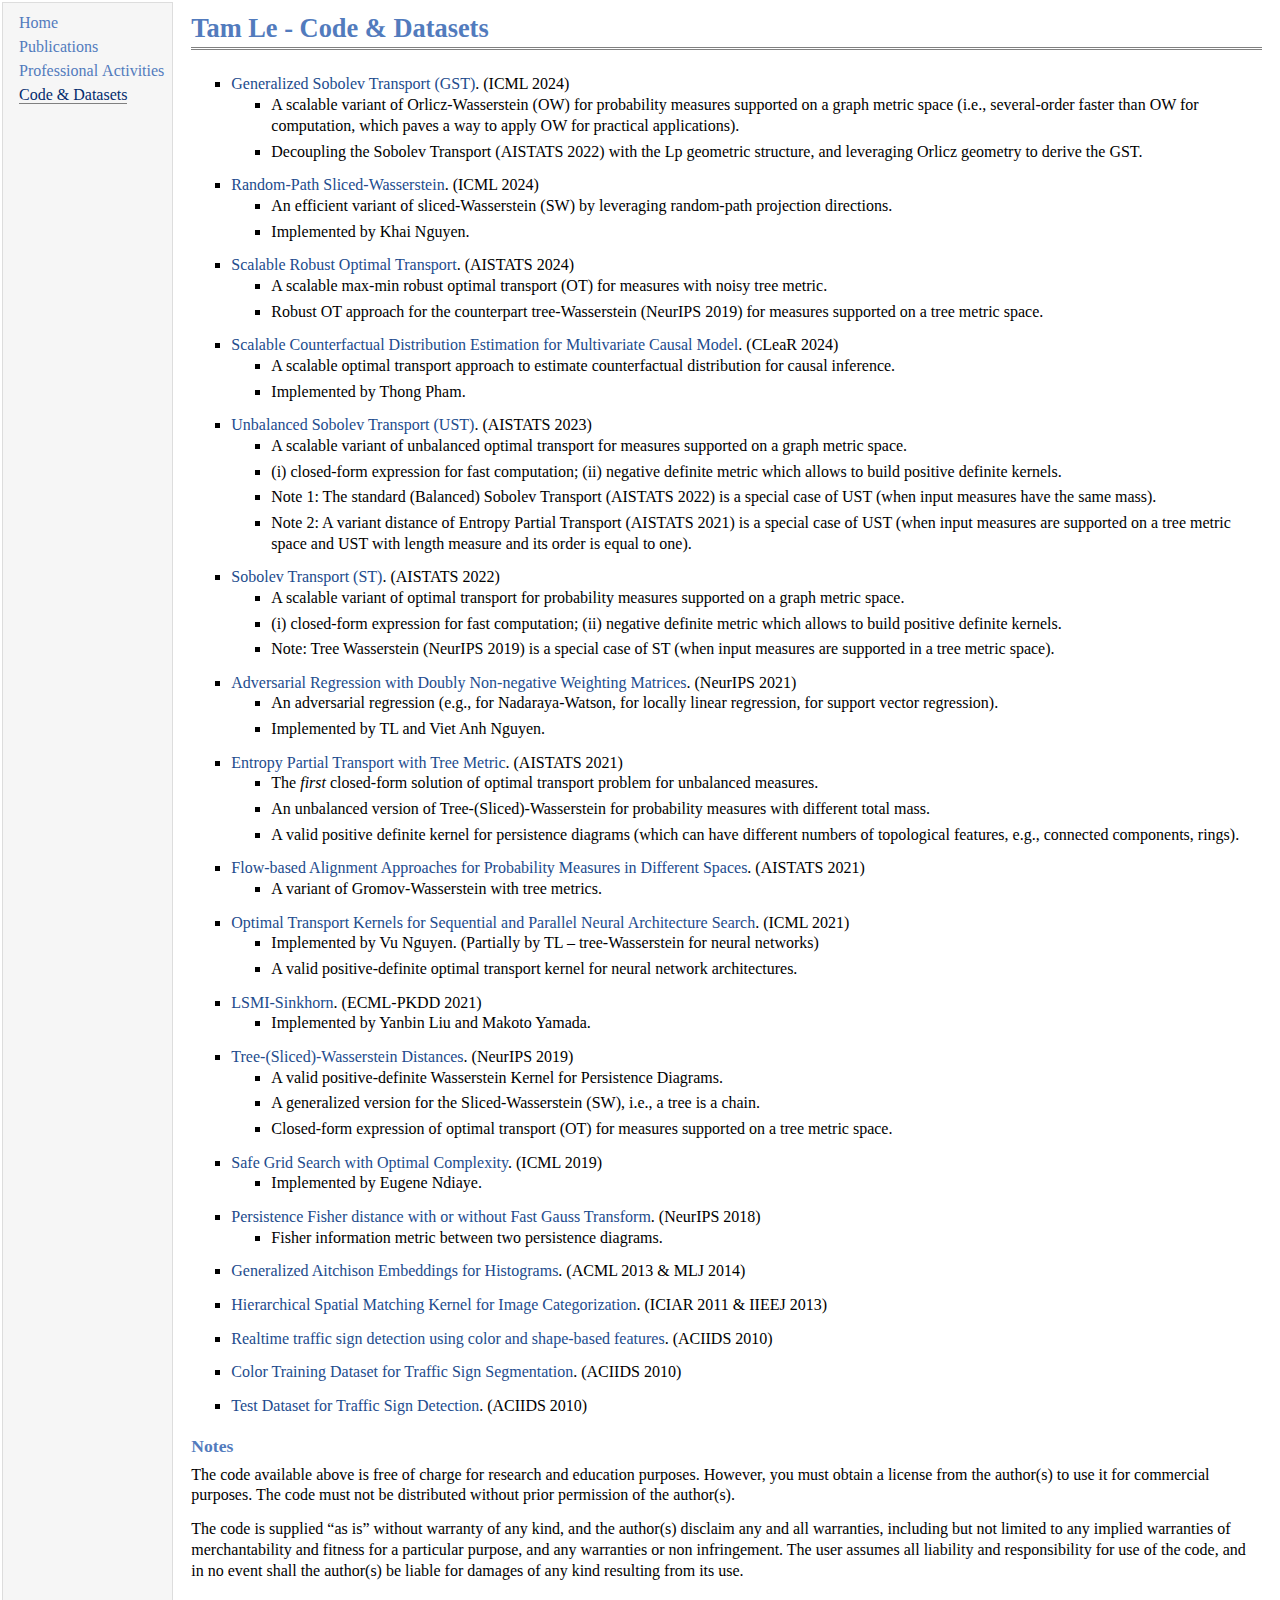
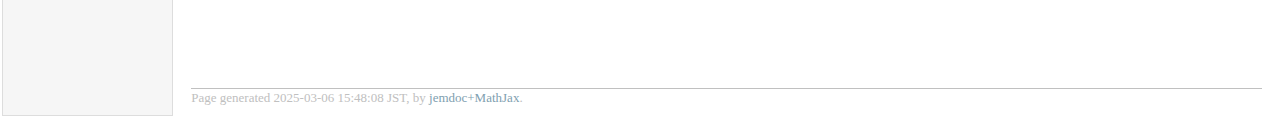
==== code.html @ 26ef7275 "tt" ====
<!DOCTYPE html PUBLIC "-//W3C//DTD XHTML 1.1//EN"
  "http://www.w3.org/TR/xhtml11/DTD/xhtml11.dtd">
<html xmlns="http://www.w3.org/1999/xhtml" xml:lang="en">
<head>
<meta name="generator" content="jemdoc, see http://jemdoc.jaboc.net/" />
<meta http-equiv="Content-Type" content="text/html;charset=utf-8" />
<link rel="stylesheet" href="jemdoc.css" type="text/css" />
<title>Tam Le - Code &amp; Datasets</title>
</head>
<body>
<table summary="Table for page layout." id="tlayout">
<tr valign="top">
<td id="layout-menu">
<div class="menu-item"><a href="index.html">Home</a></div>
<div class="menu-item"><a href="publication.html">Publications</a></div>
<div class="menu-item"><a href="professional.html">Professional&nbsp;Activities</a></div>
<div class="menu-item"><a href="code.html" class="current">Code&nbsp;&amp;&nbsp;Datasets</a></div>
</td>
<td id="layout-content">
<div id="toptitle">
<h1>Tam Le - Code &amp; Datasets</h1>
</div>
<ul>
<li><p><a href="https://github.com/lttam/Generalized-Sobolev-Transport" target=&ldquo;blank&rdquo;>Generalized Sobolev Transport (GST)</a>. (ICML 2024)
</p>
<ul>
<li><p>A scalable variant of Orlicz-Wasserstein (OW) for probability measures supported on a graph metric space (i.e., several-order faster than OW for computation, which paves a way to apply OW for practical applications).
</p>
</li>
<li><p>Decoupling the Sobolev Transport (AISTATS 2022) with the Lp geometric structure, and leveraging Orlicz geometry to derive the GST.
</p>
</li>
</ul>

</li>
</ul>
<ul>
<li><p><a href="https://github.com/lttam/Random-Path-SW" target=&ldquo;blank&rdquo;>Random-Path Sliced-Wasserstein</a>. (ICML 2024)
</p>
<ul>
<li><p>An efficient variant of sliced-Wasserstein (SW) by leveraging random-path projection directions.
</p>
</li>
<li><p>Implemented by Khai Nguyen.
</p>
</li>
</ul>

</li>
</ul>
<ul>
<li><p><a href="https://github.com/lttam/RobustOT-NoisyTreeMetric" target=&ldquo;blank&rdquo;>Scalable Robust Optimal Transport</a>. (AISTATS 2024)
</p>
<ul>
<li><p>A scalable max-min robust optimal transport (OT) for measures with noisy tree metric.
</p>
</li>
<li><p>Robust OT approach for the counterpart tree-Wasserstein (NeurIPS 2019) for measures supported on a tree metric space.
</p>
</li>
</ul>

</li>
</ul>
<ul>
<li><p><a href="https://github.com/lttam/scalable-counterfactual" target=&ldquo;blank&rdquo;>Scalable Counterfactual Distribution Estimation for Multivariate Causal Model</a>. (CLeaR 2024)
</p>
<ul>
<li><p>A scalable optimal transport approach to estimate counterfactual distribution for causal inference.
</p>
</li>
<li><p>Implemented by Thong Pham.
</p>
</li>
</ul>

</li>
</ul>
<ul>
<li><p><a href="https://github.com/lttam/UnbalancedSobolevTransport" target=&ldquo;blank&rdquo;>Unbalanced Sobolev Transport (UST)</a>. (AISTATS 2023)
</p>
<ul>
<li><p>A scalable variant of unbalanced optimal transport for measures supported on a graph metric space.
</p>
</li>
<li><p>(i) closed-form expression for fast computation; (ii) negative definite metric which allows to build positive definite kernels.
</p>
</li>
<li><p>Note 1: The standard (Balanced) Sobolev Transport (AISTATS 2022) is a special case of UST (when input measures have the same mass).
</p>
</li>
<li><p>Note 2: A variant distance of Entropy Partial Transport (AISTATS 2021) is a special case of UST (when input measures are supported on a tree metric space and UST with length measure and its order is equal to one). 
</p>
</li>
</ul>

</li>
</ul>
<ul>
<li><p><a href="https://github.com/lttam/SobolevTransport" target=&ldquo;blank&rdquo;>Sobolev Transport (ST)</a>. (AISTATS 2022)
</p>
<ul>
<li><p>A scalable variant of optimal transport for probability measures supported on a graph metric space.
</p>
</li>
<li><p>(i) closed-form expression for fast computation; (ii) negative definite metric which allows to build positive definite kernels.
</p>
</li>
<li><p>Note: Tree Wasserstein (NeurIPS 2019) is a special case of ST (when input measures are supported in a tree metric space).
</p>
</li>
</ul>

</li>
</ul>
<ul>
<li><p><a href="https://github.com/lttam/Adversarial-Regression" target=&ldquo;blank&rdquo;>Adversarial Regression with Doubly Non-negative Weighting Matrices</a>. (NeurIPS 2021)
</p>
<ul>
<li><p>An adversarial regression (e.g., for Nadaraya-Watson, for locally linear regression, for support vector regression).
</p>
</li>
<li><p>Implemented by TL and Viet Anh Nguyen.
</p>
</li>
</ul>

</li>
</ul>
<ul>
<li><p><a href="https://github.com/lttam/EntropyPartialTransport" target=&ldquo;blank&rdquo;>Entropy Partial Transport with Tree Metric</a>. (AISTATS 2021)
</p>
<ul>
<li><p>The <i>first</i> closed-form solution of optimal transport problem for unbalanced measures. 
</p>
</li>
<li><p>An unbalanced version of Tree-(Sliced)-Wasserstein for probability measures with different total mass.
</p>
</li>
<li><p>A valid positive definite kernel for persistence diagrams (which can have different numbers of topological features, e.g., connected components, rings).
</p>
</li>
</ul>

</li>
</ul>
<ul>
<li><p><a href="https://github.com/lttam/FlowBasedAlignment-GW" target=&ldquo;blank&rdquo;>Flow-based Alignment Approaches for Probability Measures in Different Spaces</a>. (AISTATS 2021)
</p>
<ul>
<li><p>A variant of Gromov-Wasserstein with tree metrics.
</p>
</li>
</ul>

</li>
</ul>
<ul>
<li><p><a href="https://github.com/lttam/TW_NAS" target=&ldquo;blank&rdquo;>Optimal Transport Kernels for Sequential and Parallel Neural Architecture Search</a>. (ICML 2021)
</p>
<ul>
<li><p>Implemented by Vu Nguyen. (Partially by TL &ndash;  tree-Wasserstein for neural networks)
</p>
</li>
<li><p>A valid positive-definite optimal transport kernel for neural network architectures.
</p>
</li>
</ul>

</li>
</ul>
<ul>
<li><p><a href="https://github.com/lttam/LSMI-Sinkhorn" target=&ldquo;blank&rdquo;>LSMI-Sinkhorn</a>. (ECML-PKDD 2021)
</p>
<ul>
<li><p>Implemented by Yanbin Liu and Makoto Yamada.
</p>
</li>
</ul>

</li>
</ul>
<ul>
<li><p><a href="https://github.com/lttam/TreeWasserstein" target=&ldquo;blank&rdquo;>Tree-(Sliced)-Wasserstein Distances</a>. (NeurIPS 2019)
</p>
<ul>
<li><p>A valid positive-definite Wasserstein Kernel for Persistence Diagrams.
</p>
</li>
<li><p>A generalized version for the Sliced-Wasserstein (SW), i.e., a tree is a chain.
</p>
</li>
<li><p>Closed-form expression of optimal transport (OT) for measures supported on a tree metric space.

</p>
</li>
</ul>

</li>
</ul>
<ul>
<li><p><a href="https://github.com/lttam/safe_grid_search" target=&ldquo;blank&rdquo;>Safe Grid Search with Optimal Complexity</a>. (ICML 2019)
</p>
<ul>
<li><p>Implemented by Eugene Ndiaye.
</p>
</li>
</ul>

</li>
</ul>
<ul>
<li><p><a href="https://github.com/lttam/PersistenceFisher" target=&ldquo;blank&rdquo;>Persistence Fisher distance with or without Fast Gauss Transform</a>. (NeurIPS 2018)
</p>
<ul>
<li><p>Fisher information metric between two persistence diagrams.
</p>
</li>
</ul>

</li>
</ul>
<ul>
<li><p><a href="https://github.com/lttam/GenAitEmb" target=&ldquo;blank&rdquo;>Generalized Aitchison Embeddings for Histograms</a>. (ACML 2013 &amp; MLJ 2014)
</p>
</li>
</ul>
<ul>
<li><p><a href="https://sites.google.com/site/lttamvn/research/object-category" target=&ldquo;blank&rdquo;>Hierarchical Spatial Matching Kernel for Image Categorization</a>. (ICIAR 2011 &amp; IIEEJ 2013)
</p>
</li>
</ul>
<ul>
<li><p><a href="https://sites.google.com/site/lttamvn/research/traffic-sign-detection" target=&ldquo;blank&rdquo;>Realtime traffic sign detection using color and shape-based features</a>. (ACIIDS 2010)
</p>
</li>
</ul>
<ul>
<li><p><a href="https://sites.google.com/site/lttamvn/research/traffic-sign-detection" target=&ldquo;blank&rdquo;>Color Training Dataset for Traffic Sign Segmentation</a>. (ACIIDS 2010) 
</p>
</li>
</ul>
<ul>
<li><p><a href="https://sites.google.com/site/lttamvn/research/traffic-sign-detection" target=&ldquo;blank&rdquo;>Test Dataset for Traffic Sign Detection</a>. (ACIIDS 2010)
</p>
</li>
</ul>
<h3>Notes</h3>
<p>The code available above is free of charge for research and education purposes. However, you must obtain a license from the author(s) to use it for commercial purposes. The code must not be distributed without prior permission of the author(s).
</p>
<p>The code is supplied &ldquo;as is&rdquo; without warranty of any kind, and the author(s) disclaim any and all warranties, including but not limited to any implied warranties of merchantability and fitness for a particular purpose, and any warranties or non infringement. The user assumes all liability and responsibility for use of the code, and in no event shall the author(s) be liable for damages of any kind resulting from its use.
</p>
<p><br /><br />
</p>
<div id="footer">
<div id="footer-text">
Page generated 2025-03-06 15:48:08 JST, by <a href="https://github.com/wsshin/jemdoc_mathjax" target="blank">jemdoc+MathJax</a>.
</div>
</div>
</td>
</tr>
</table>
</body>
</html>
---- jemdoc.css ----
/* Default css file for jemdoc. */

table#tlayout {
    border: none;
    border-collapse: separate;
    background: white;
}

body {
	background: white;
	font-family: Georgia, serif;
	padding-bottom: 8px;
	margin: 0;
}

#layout-menu {
	background: #f6f6f6;
	border: 1px solid #dddddd;
	padding-top: 0.5em;
	padding-left: 8px;
	padding-right: 8px;
	font-size: 1.0em;
	width: auto;
	white-space: nowrap;
    text-align: left;
    vertical-align: top;
}

#layout-menu td {
	background: #f4f4f4;
    vertical-align: top;
}

#layout-content {
	padding-top: 0.0em;
	padding-left: 1.0em;
	padding-right: 1.0em;
    border: none;
    background: white;
    text-align: left;
    vertical-align: top;
}

#layout-menu a {
	line-height: 1.5em;
	margin-left: 0.5em;
}

tt {
    background: #ffffdd;
}

pre, tt {
	font-size: 90%;
	font-family: monaco, monospace;
}

a, a > tt {
	color: #224b8d;
	text-decoration: none;
}

a:hover {
	border-bottom: 1px gray dotted;
}

#layout-menu a.current:link, #layout-menu a.current:visited {
	color: #022b6d;
	border-bottom: 1px gray solid;
}
#layout-menu a:link, #layout-menu a:visited, #layout-menu a:hover {
	color: #527bbd;
	text-decoration: none;
}
#layout-menu a:hover {
	text-decoration: none;
}

div.menu-category {
	border-bottom: 1px solid gray;
	margin-top: 0.8em;
	padding-top: 0.2em;
	padding-bottom: 0.1em;
	font-weight: bold;
}

div.menu-item {
	padding-left: 16px;
	text-indent: -16px;
}

div#toptitle {
	padding-bottom: 0.2em;
	margin-bottom: 1.5em;
	border-bottom: 3px double gray;
}

/* Reduce space if we begin the page with a title. */
div#toptitle + h2, div#toptitle + h3 {
	margin-top: -0.7em;
}

div#subtitle {
	margin-top: 0.0em;
	margin-bottom: 0.0em;
	padding-top: 0em;
	padding-bottom: 0.1em;
}

em {
	font-style: italic;
}

strong {
	font-weight: bold;
}


h1, h2, h3 {
	color: #527bbd;
	margin-top: 0.7em;
	margin-bottom: 0.3em;
	padding-bottom: 0.2em;
	line-height: 1.0;
	padding-top: 0.5em;
	border-bottom: 1px solid #aaaaaa;
}

h1 {
	font-size: 165%;
}

h2 {
	padding-top: 0.8em;
	font-size: 125%;
}

h2 + h3 {
    padding-top: 0.2em;
}

h3 {
	font-size: 110%;
	border-bottom: none;
}

p {
	margin-top: 0.0em;
	margin-bottom: 0.8em;
	padding: 0;
	line-height: 1.3;
}

pre {
	padding: 0;
	margin: 0;
}

div#footer {
	font-size: small;
	border-top: 1px solid #c0c0c0;
	padding-top: 0.1em;
	margin-top: 4.0em;
	color: #c0c0c0;
}

div#footer a {
	color: #80a0b0;
}

div#footer-text {
	float: left;
	padding-bottom: 8px;
}

ul, ol, dl {
	margin-top: 0.2em;
	padding-top: 0;
	margin-bottom: 0.8em;
}

dt {
	margin-top: 0.5em;
	margin-bottom: 0;
}

dl {
	margin-left: 20px;
}

dd {
	color: #222222;
}

dd > *:first-child {
	margin-top: 0;
}

ul {
	list-style-position: outside;
	list-style-type: square;
}

p + ul, p + ol {
	margin-top: -0.5em;
}

li ul, li ol {
	margin-top: -0.3em;
}

ol {
	list-style-position: outside;
	list-style-type: decimal;
}

li p, dd p {
	margin-bottom: 0.3em;
}


ol ol {
	list-style-type: lower-alpha;
}

ol ol ol {
	list-style-type: lower-roman;
}

p + div.codeblock {
	margin-top: -0.6em;
}

div.codeblock, div.infoblock {
	margin-right: 0%;
	margin-top: 1.2em;
	margin-bottom: 1.3em;
}

div.blocktitle {
	font-weight: bold;
	color: #cd7b62;
	margin-top: 1.2em;
	margin-bottom: 0.1em;
}

div.blockcontent {
	border: 1px solid silver;
	padding: 0.3em 0.5em;
}

div.infoblock > div.blockcontent {
	background: #ffffee;
}

div.blockcontent p + ul, div.blockcontent p + ol {
	margin-top: 0.4em;
}

div.infoblock p {
	margin-bottom: 0em;
}

div.infoblock li p, div.infoblock dd p {
	margin-bottom: 0.5em;
}

div.infoblock p + p {
	margin-top: 0.8em;
}

div.codeblock > div.blockcontent {
	background: #f6f6f6;
}

span.pycommand {
	color: #000070;
}

span.statement {
	color: #008800;
}
span.builtin {
	color: #000088;
}
span.special {
	color: #990000;
}
span.operator {
	color: #880000;
}
span.error {
	color: #aa0000;
}
span.comment, span.comment > *, span.string, span.string > * {
	color: #606060;
}

@media print {
	#layout-menu { display: none; }
}

#fwtitle {
	margin: 2px;
}

#fwtitle #toptitle {
	padding-left: 0.5em;
	margin-bottom: 0.5em;
}

#layout-content h1:first-child, #layout-content h2:first-child, #layout-content h3:first-child {
	margin-top: -0.7em;
}

div#toptitle h1, #layout-content div#toptitle h1 {
	margin-bottom: 0.0em;
	padding-bottom: 0.1em;
	padding-top: 0;
	margin-top: 0.5em;
	border-bottom: none;
}

img.eq {
	padding: 0;
	padding-left: 0.1em;
	padding-right: 0.1em;
	margin: 0;
}

img.eqwl {
	padding-left: 2em;
	padding-top: 0.6em;
	padding-bottom: 0.2em;
	margin: 0;
}

table {
    border: 2px solid black;
    border-collapse: collapse;
}

td {
    padding: 2px;
    padding-left: 0.5em;
    padding-right: 0.5em;
    text-align: center;
    border: 1px solid gray;
}

table + table {
    margin-top: 1em;
}

tr.heading {
    font-weight: bold;
    border-bottom: 2px solid black;
}

img {
    border: none;
}

table.imgtable, table.imgtable td {
    border: none;
    text-align: left;
}
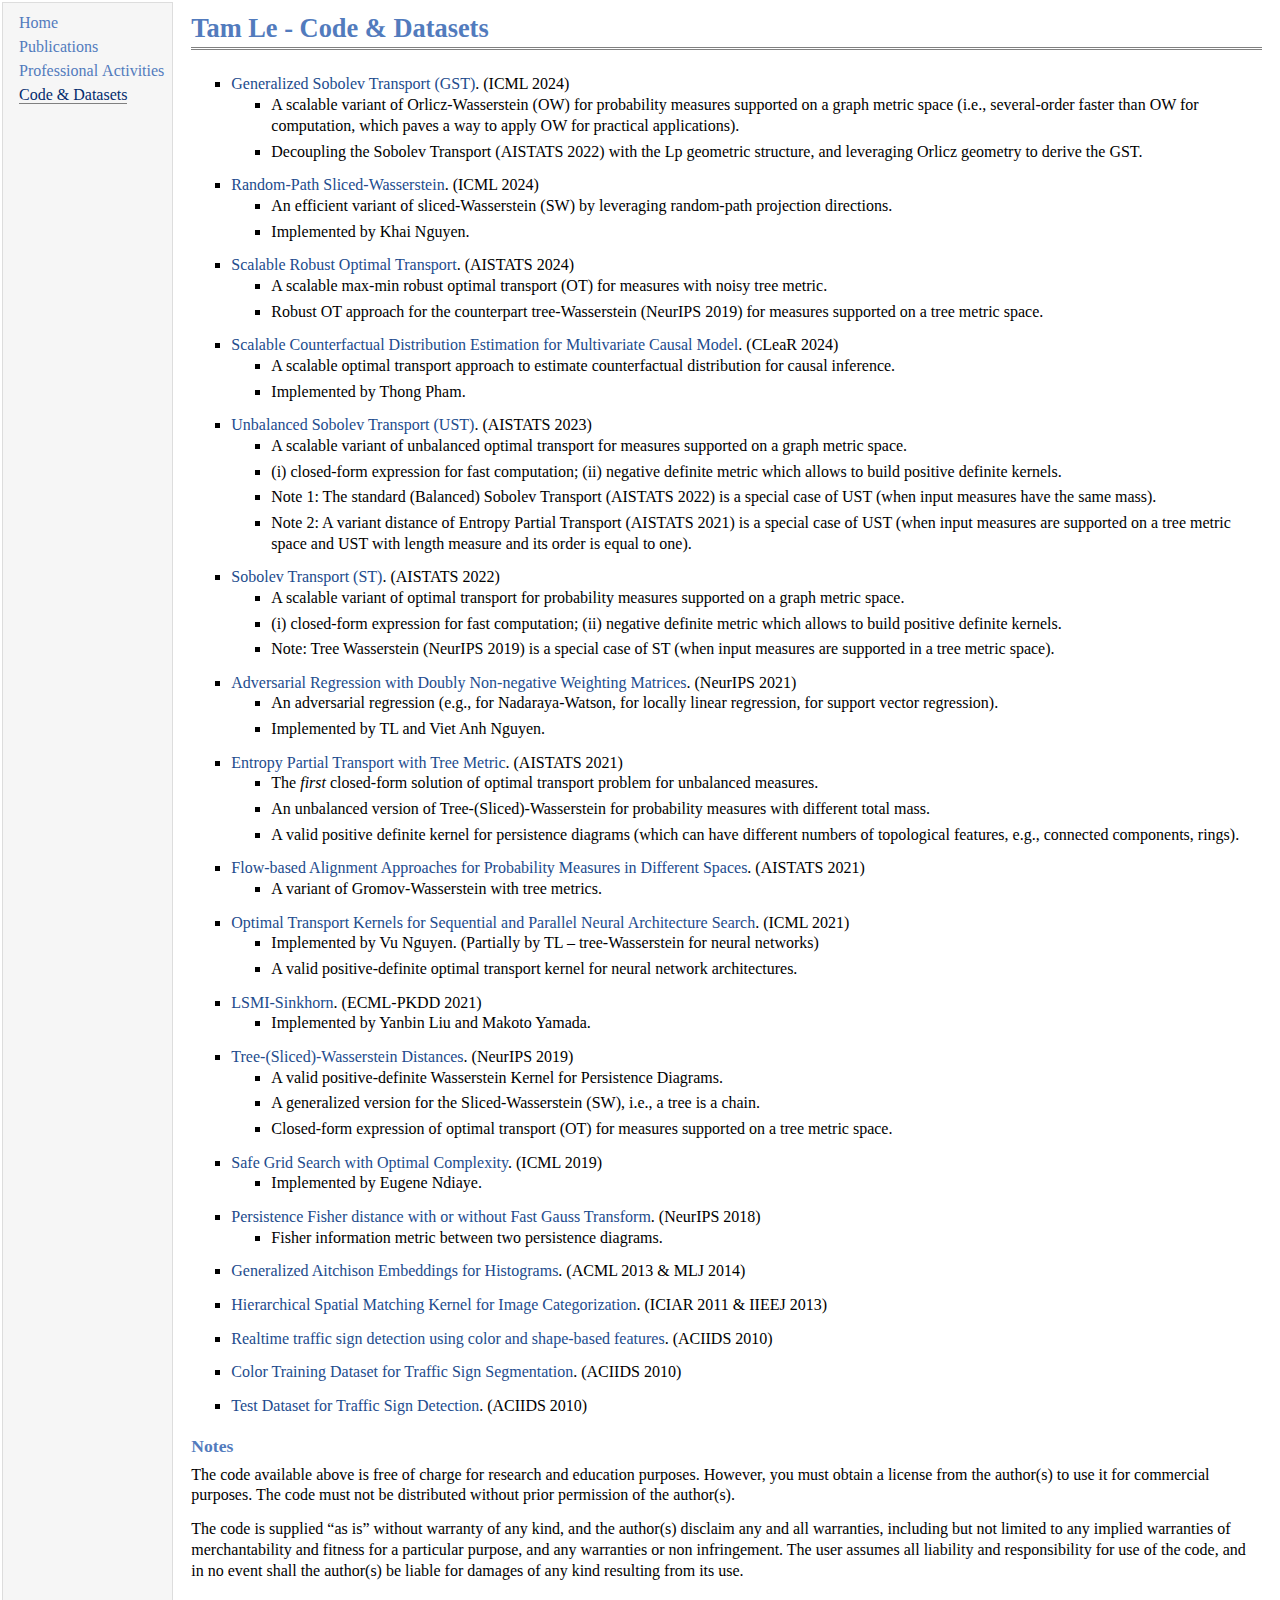
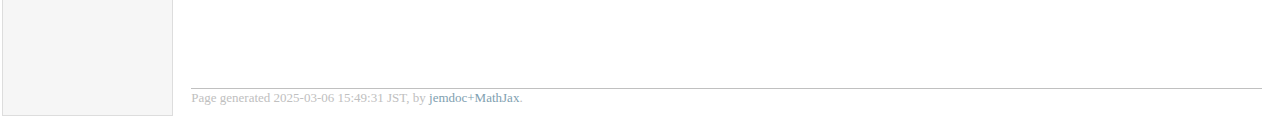
==== commit dae1b3f3: "tt" ====
--- a/code.html
+++ b/code.html
@@ -254,7 +254,7 @@
 </p>
 <div id="footer">
 <div id="footer-text">
-Page generated 2025-03-06 15:48:08 JST, by <a href="https://github.com/wsshin/jemdoc_mathjax" target="blank">jemdoc+MathJax</a>.
+Page generated 2025-03-06 15:49:31 JST, by <a href="https://github.com/wsshin/jemdoc_mathjax" target="blank">jemdoc+MathJax</a>.
 </div>
 </div>
 </td>
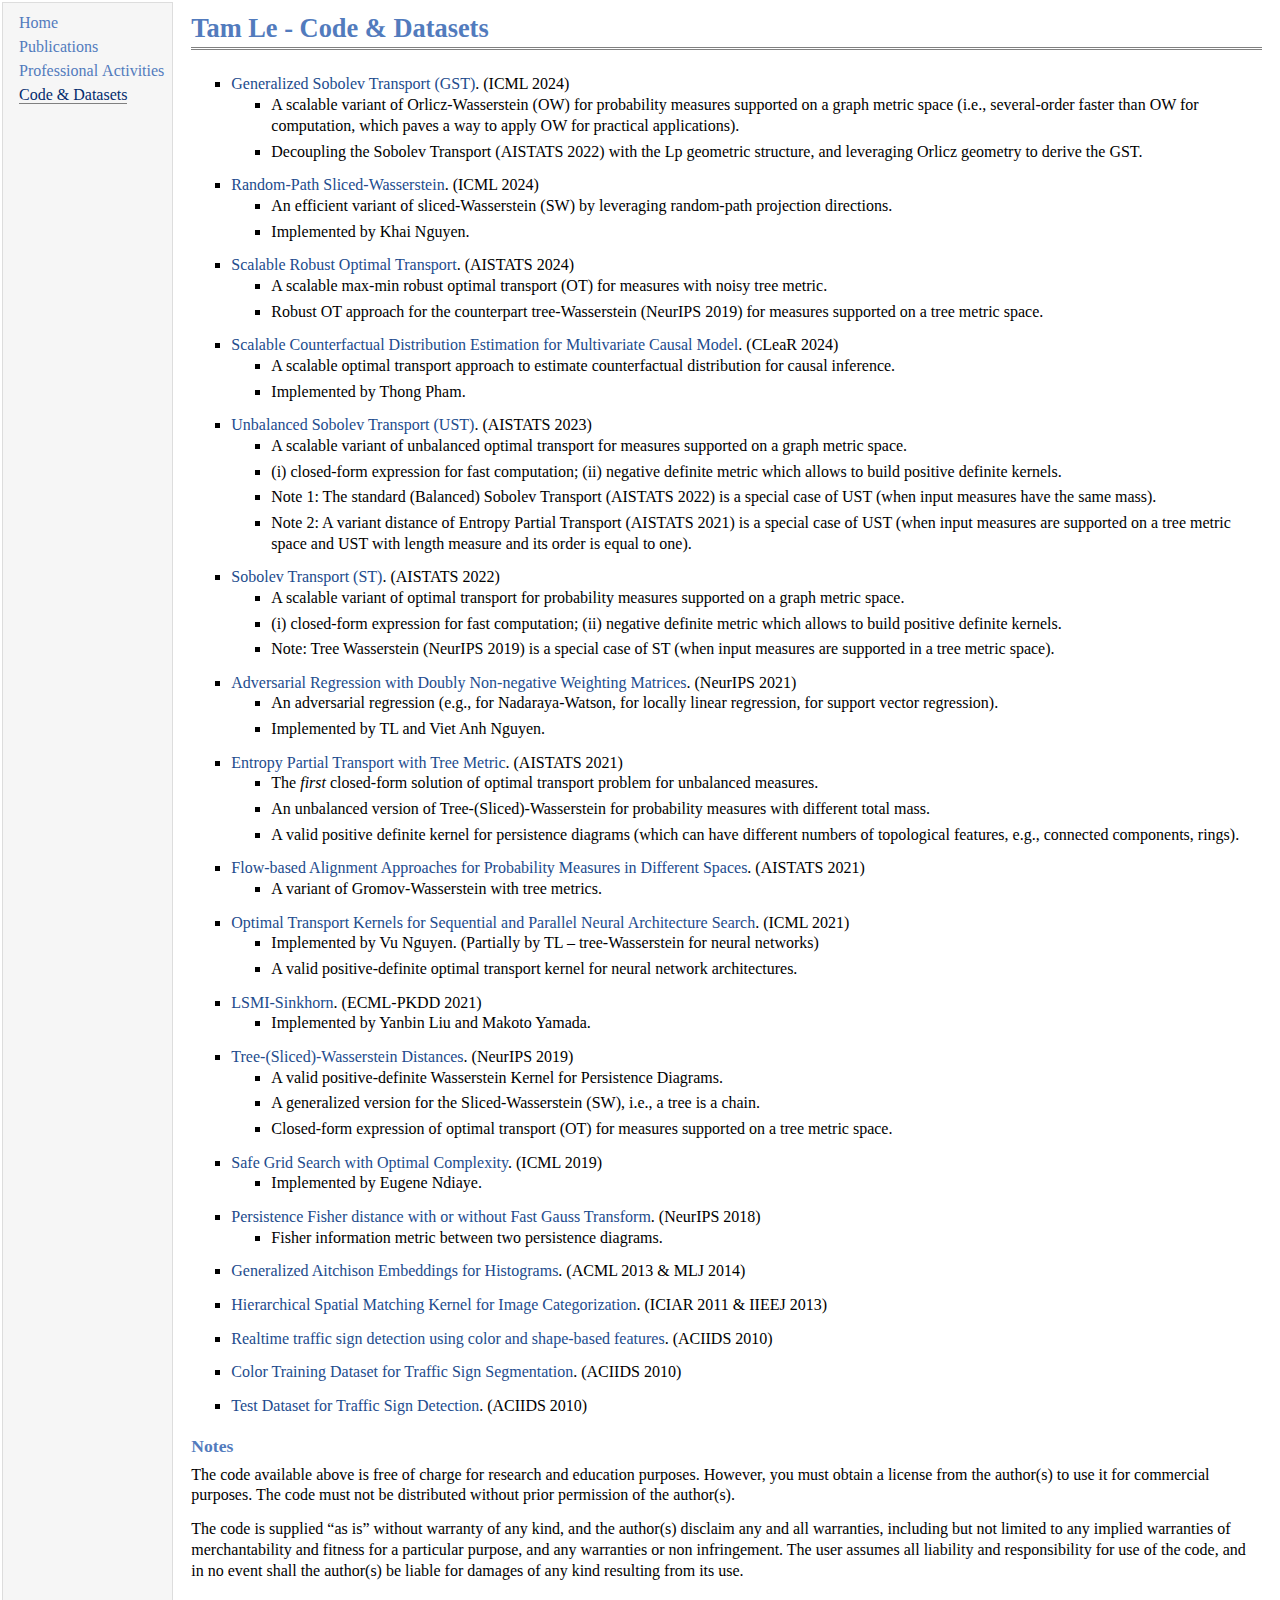
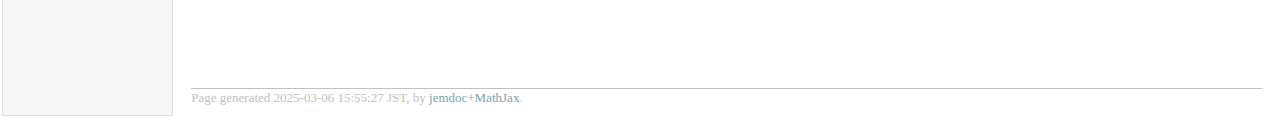
==== commit aa3938de: "tt" ====
--- a/code.html
+++ b/code.html
@@ -254,7 +254,7 @@
 </p>
 <div id="footer">
 <div id="footer-text">
-Page generated 2025-03-06 15:49:31 JST, by <a href="https://github.com/wsshin/jemdoc_mathjax" target="blank">jemdoc+MathJax</a>.
+Page generated 2025-03-06 15:55:27 JST, by <a href="https://github.com/wsshin/jemdoc_mathjax" target="blank">jemdoc+MathJax</a>.
 </div>
 </div>
 </td>
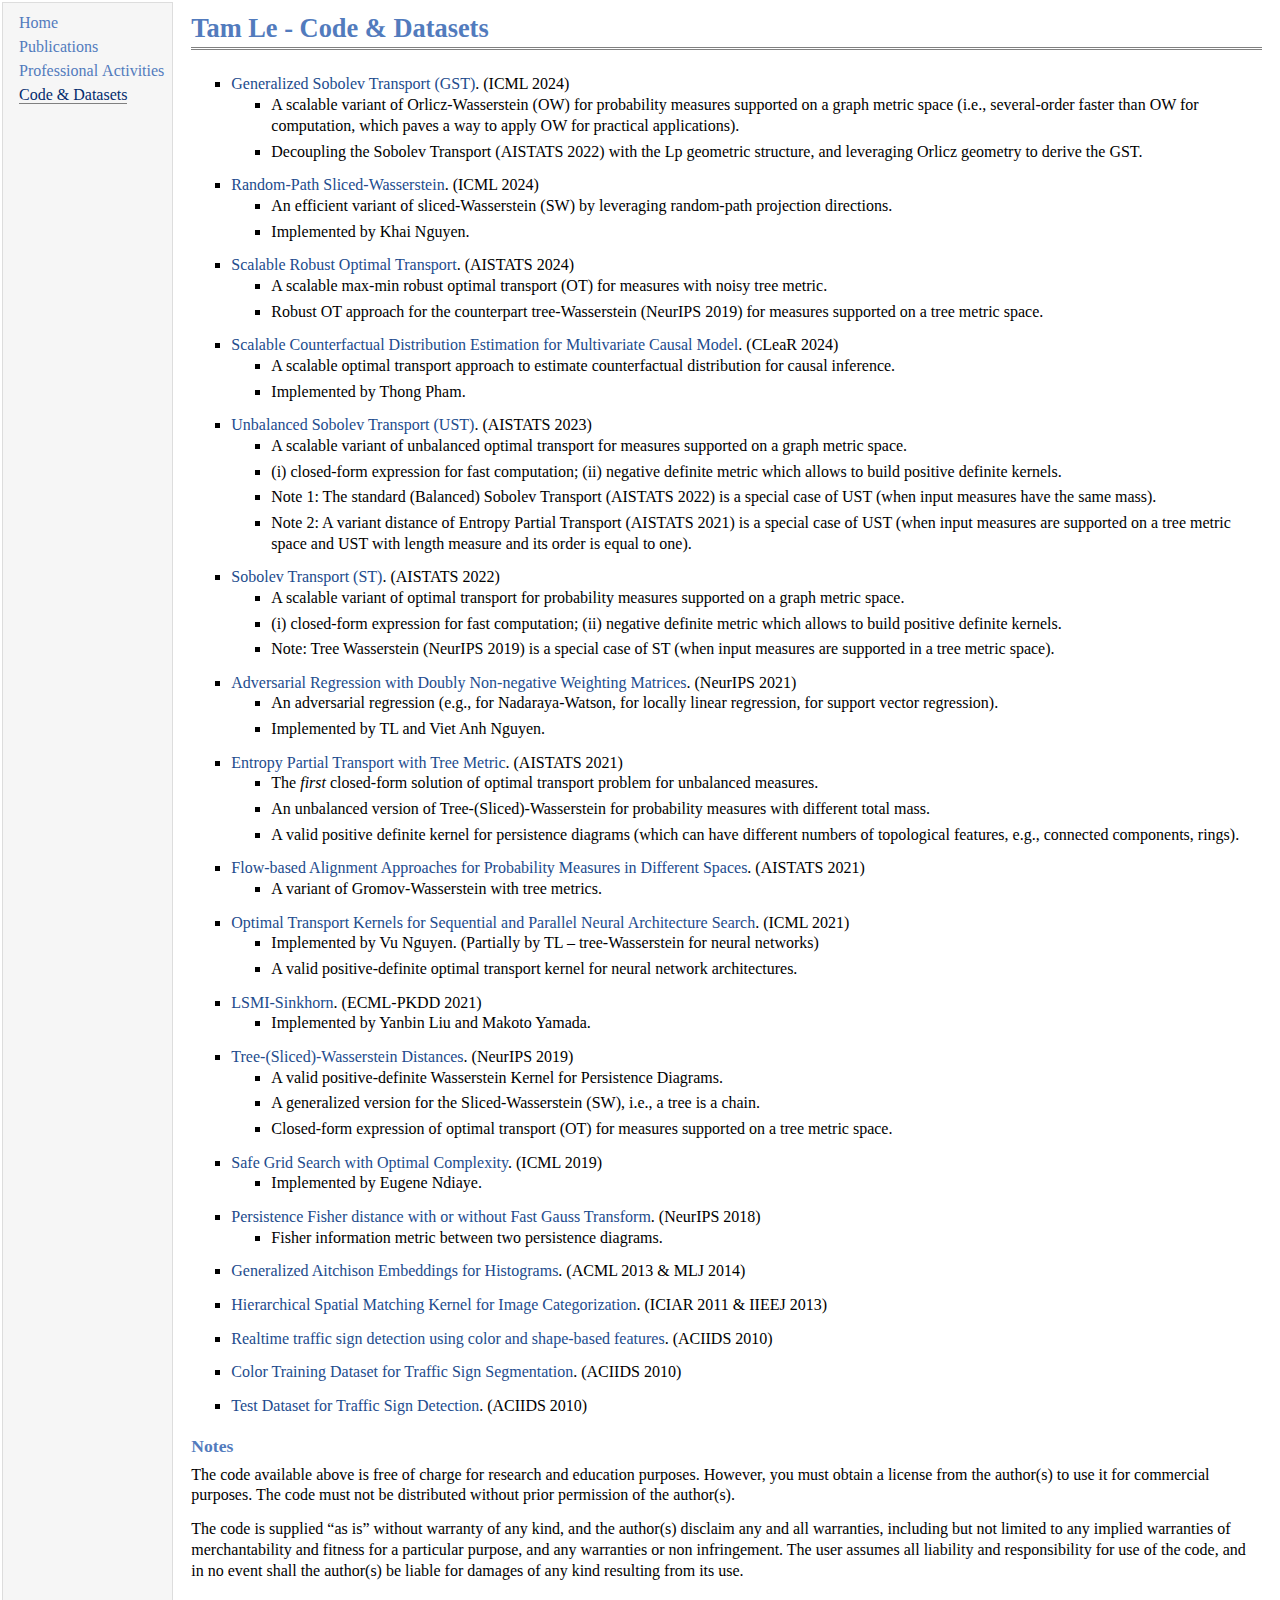
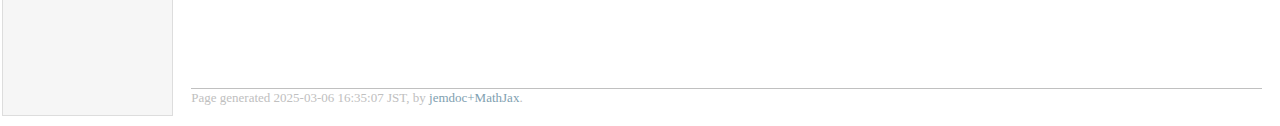
==== commit 37d807e0: "tt" ====
--- a/code.html
+++ b/code.html
@@ -254,7 +254,7 @@
 </p>
 <div id="footer">
 <div id="footer-text">
-Page generated 2025-03-06 15:55:27 JST, by <a href="https://github.com/wsshin/jemdoc_mathjax" target="blank">jemdoc+MathJax</a>.
+Page generated 2025-03-06 16:35:07 JST, by <a href="https://github.com/wsshin/jemdoc_mathjax" target="blank">jemdoc+MathJax</a>.
 </div>
 </div>
 </td>
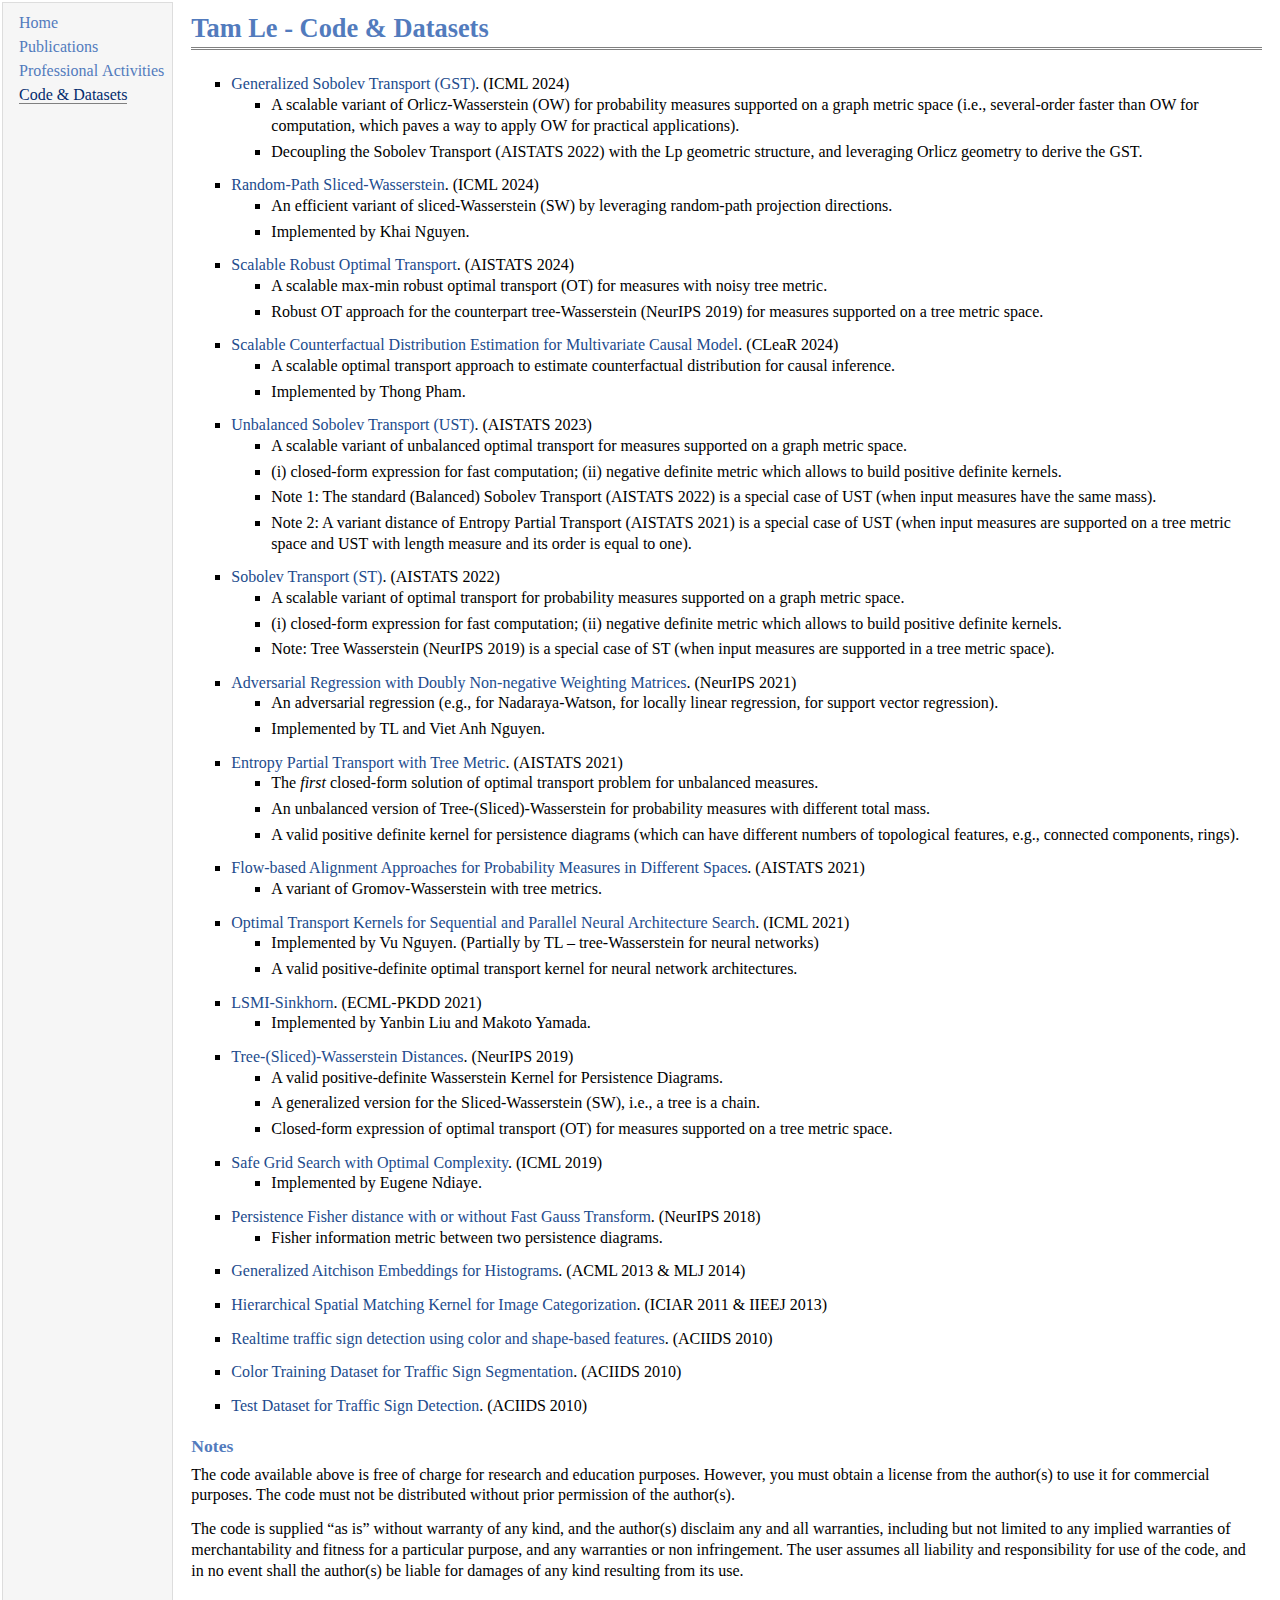
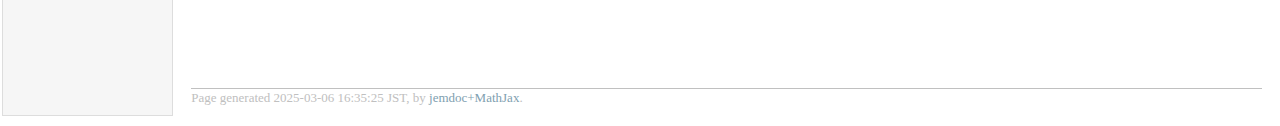
==== commit 47a0b564: "tt" ====
--- a/code.html
+++ b/code.html
@@ -254,7 +254,7 @@
 </p>
 <div id="footer">
 <div id="footer-text">
-Page generated 2025-03-06 16:35:07 JST, by <a href="https://github.com/wsshin/jemdoc_mathjax" target="blank">jemdoc+MathJax</a>.
+Page generated 2025-03-06 16:35:25 JST, by <a href="https://github.com/wsshin/jemdoc_mathjax" target="blank">jemdoc+MathJax</a>.
 </div>
 </div>
 </td>
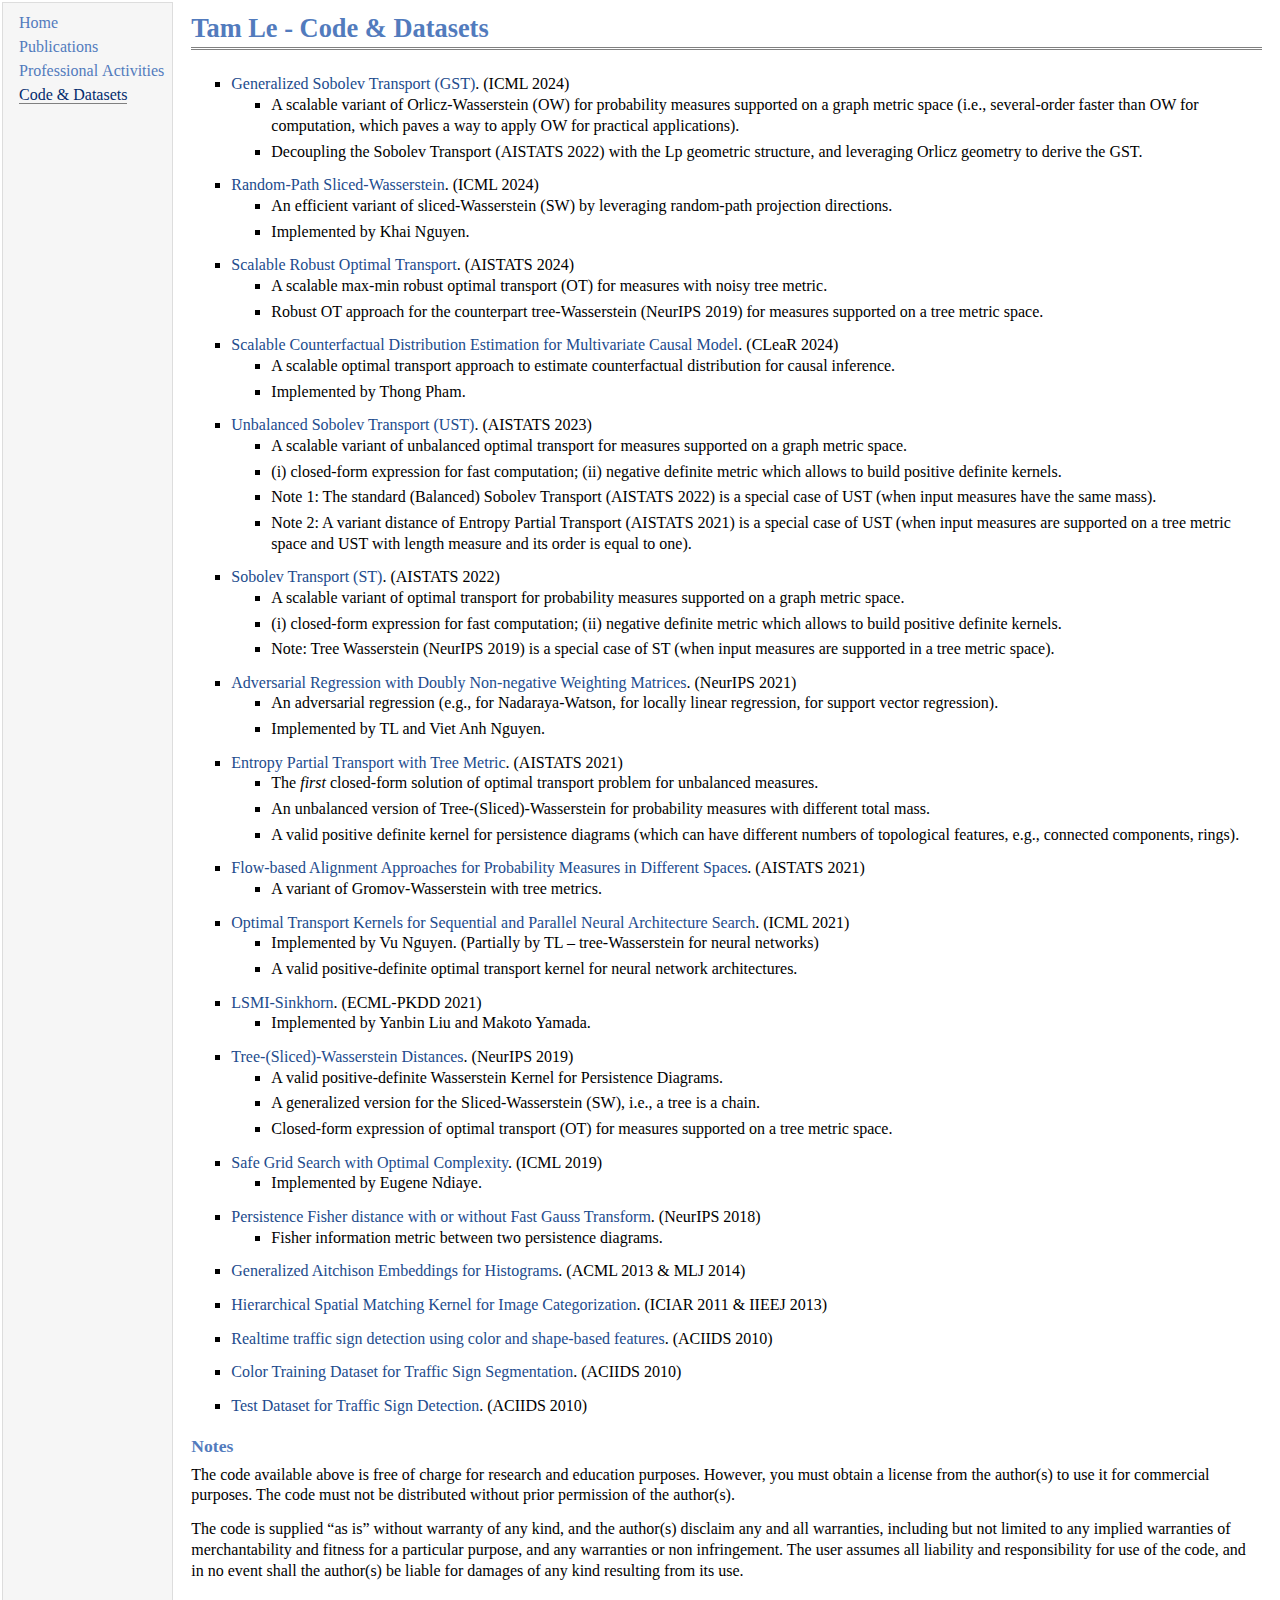
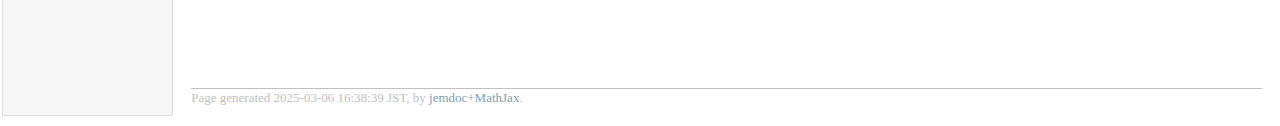
==== commit 445ab76b: "tt" ====
--- a/code.html
+++ b/code.html
@@ -254,7 +254,7 @@
 </p>
 <div id="footer">
 <div id="footer-text">
-Page generated 2025-03-06 16:35:25 JST, by <a href="https://github.com/wsshin/jemdoc_mathjax" target="blank">jemdoc+MathJax</a>.
+Page generated 2025-03-06 16:38:39 JST, by <a href="https://github.com/wsshin/jemdoc_mathjax" target="blank">jemdoc+MathJax</a>.
 </div>
 </div>
 </td>
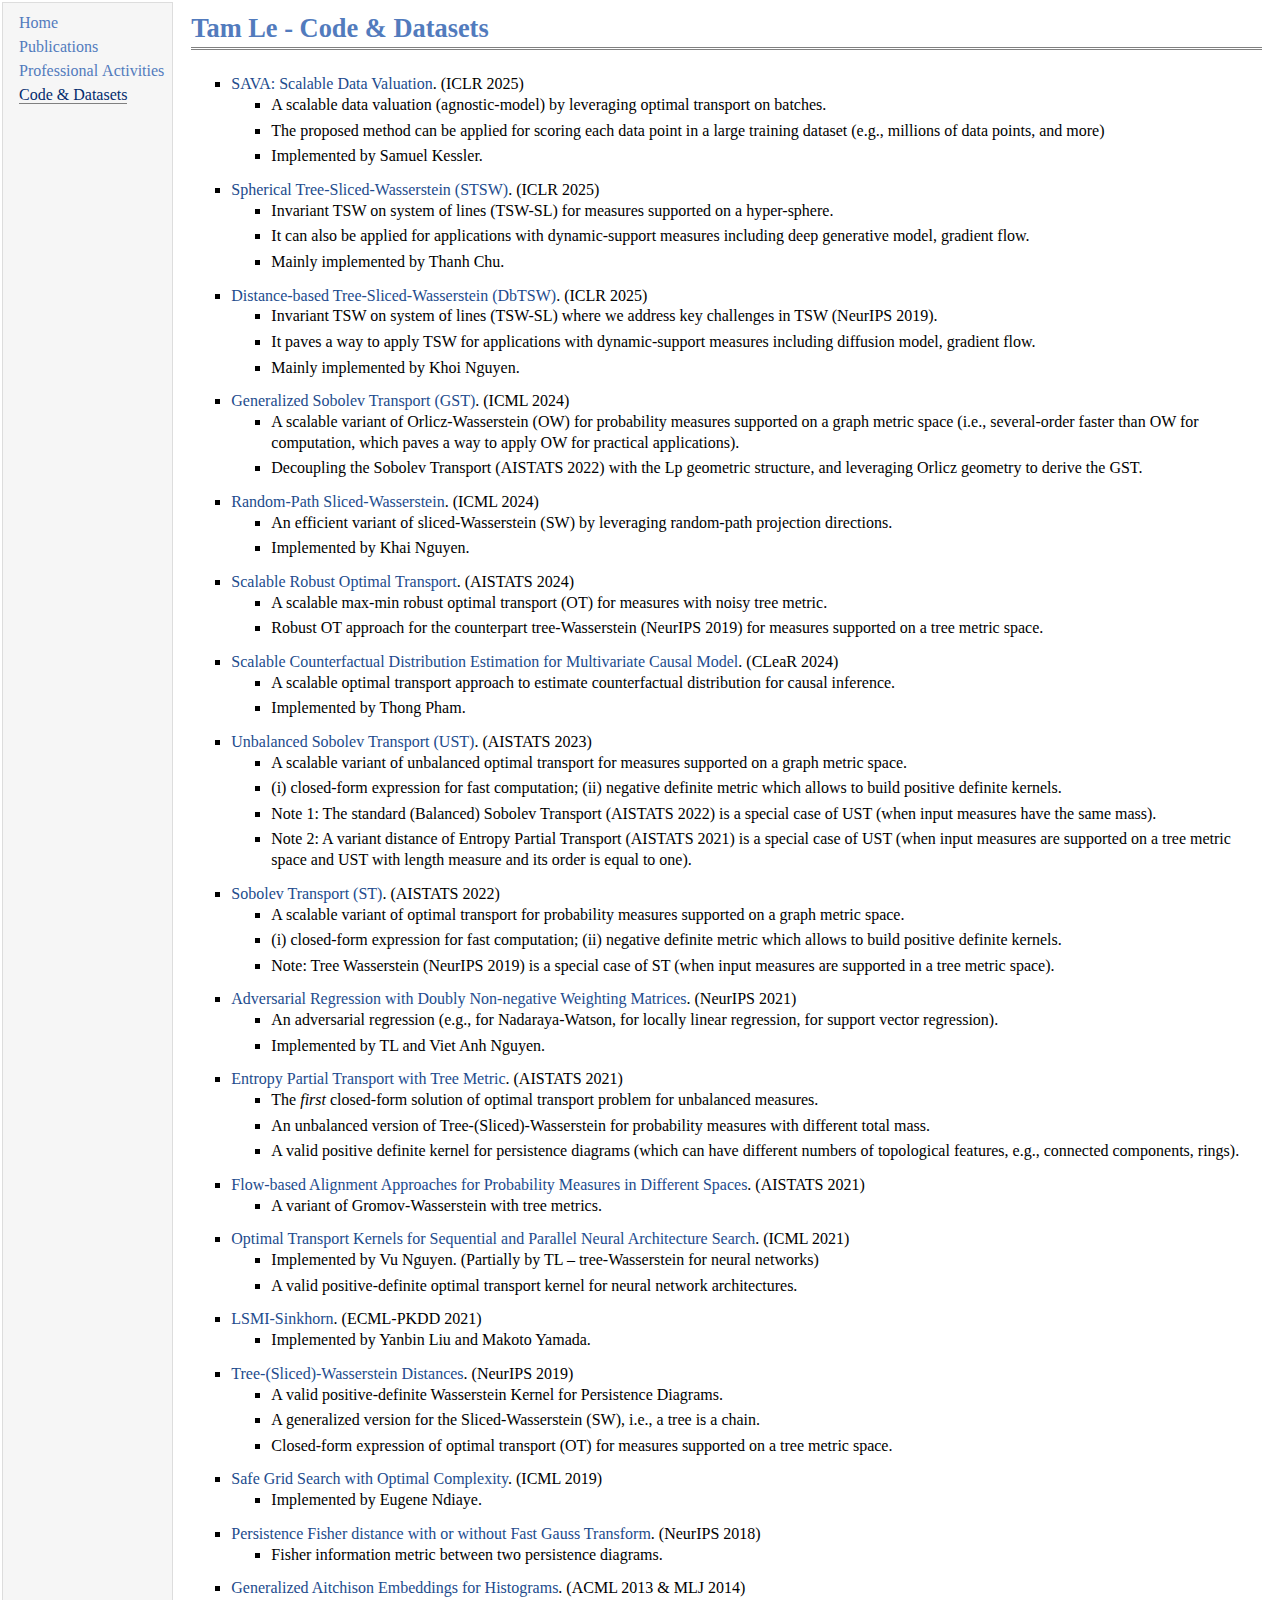
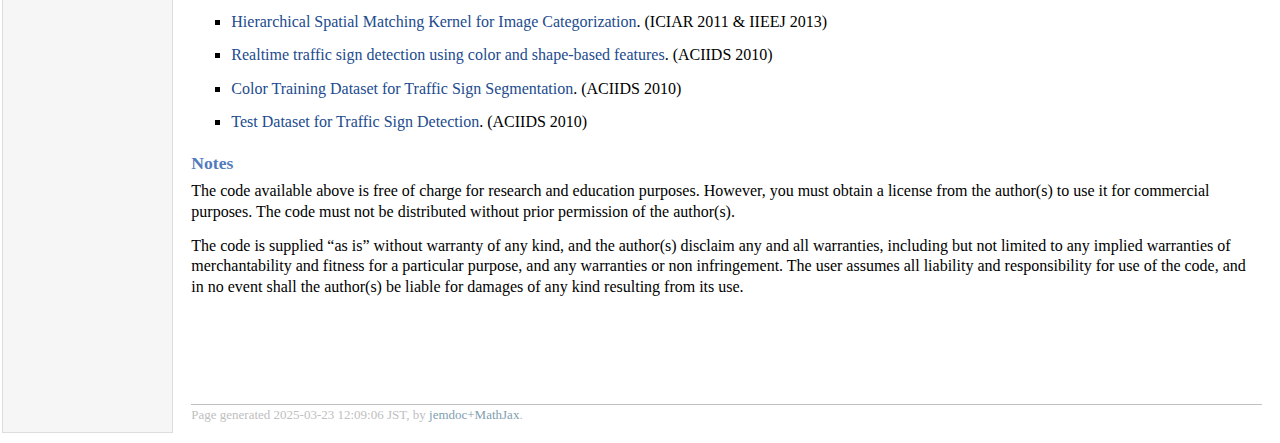
==== commit 73725d75: "tt" ====
--- a/code.html
+++ b/code.html
@@ -21,6 +21,57 @@
 <h1>Tam Le - Code &amp; Datasets</h1>
 </div>
 <ul>
+<li><p><a href="https://github.com/lttam/sava" target=&ldquo;blank&rdquo;>SAVA: Scalable Data Valuation</a>. (ICLR 2025)
+</p>
+<ul>
+<li><p>A scalable data valuation (agnostic-model) by leveraging optimal transport on batches.
+</p>
+</li>
+<li><p>The proposed method can be applied for scoring each data point in a large training dataset (e.g., millions of data points, and more)
+</p>
+</li>
+<li><p>Implemented by Samuel Kessler.
+</p>
+</li>
+</ul>
+
+</li>
+</ul>
+<ul>
+<li><p><a href="https://github.com/lttam/STSW" target=&ldquo;blank&rdquo;>Spherical Tree-Sliced-Wasserstein (STSW)</a>. (ICLR 2025)
+</p>
+<ul>
+<li><p>Invariant TSW on system of lines (TSW-SL) for measures supported on a hyper-sphere. 
+</p>
+</li>
+<li><p>It can also be applied for applications with dynamic-support measures including deep generative model, gradient flow.
+</p>
+</li>
+<li><p>Mainly implemented by Thanh Chu.
+</p>
+</li>
+</ul>
+
+</li>
+</ul>
+<ul>
+<li><p><a href="https://github.com/lttam/DbTSW" target=&ldquo;blank&rdquo;>Distance-based Tree-Sliced-Wasserstein (DbTSW)</a>. (ICLR 2025)
+</p>
+<ul>
+<li><p>Invariant TSW on system of lines (TSW-SL) where we address key challenges in TSW (NeurIPS 2019). 
+</p>
+</li>
+<li><p>It paves a way to apply TSW for applications with dynamic-support measures including diffusion model, gradient flow.
+</p>
+</li>
+<li><p>Mainly implemented by Khoi Nguyen.
+</p>
+</li>
+</ul>
+
+</li>
+</ul>
+<ul>
 <li><p><a href="https://github.com/lttam/Generalized-Sobolev-Transport" target=&ldquo;blank&rdquo;>Generalized Sobolev Transport (GST)</a>. (ICML 2024)
 </p>
 <ul>
@@ -254,7 +305,7 @@
 </p>
 <div id="footer">
 <div id="footer-text">
-Page generated 2025-03-06 16:38:39 JST, by <a href="https://github.com/wsshin/jemdoc_mathjax" target="blank">jemdoc+MathJax</a>.
+Page generated 2025-03-23 12:09:06 JST, by <a href="https://github.com/wsshin/jemdoc_mathjax" target="blank">jemdoc+MathJax</a>.
 </div>
 </div>
 </td>
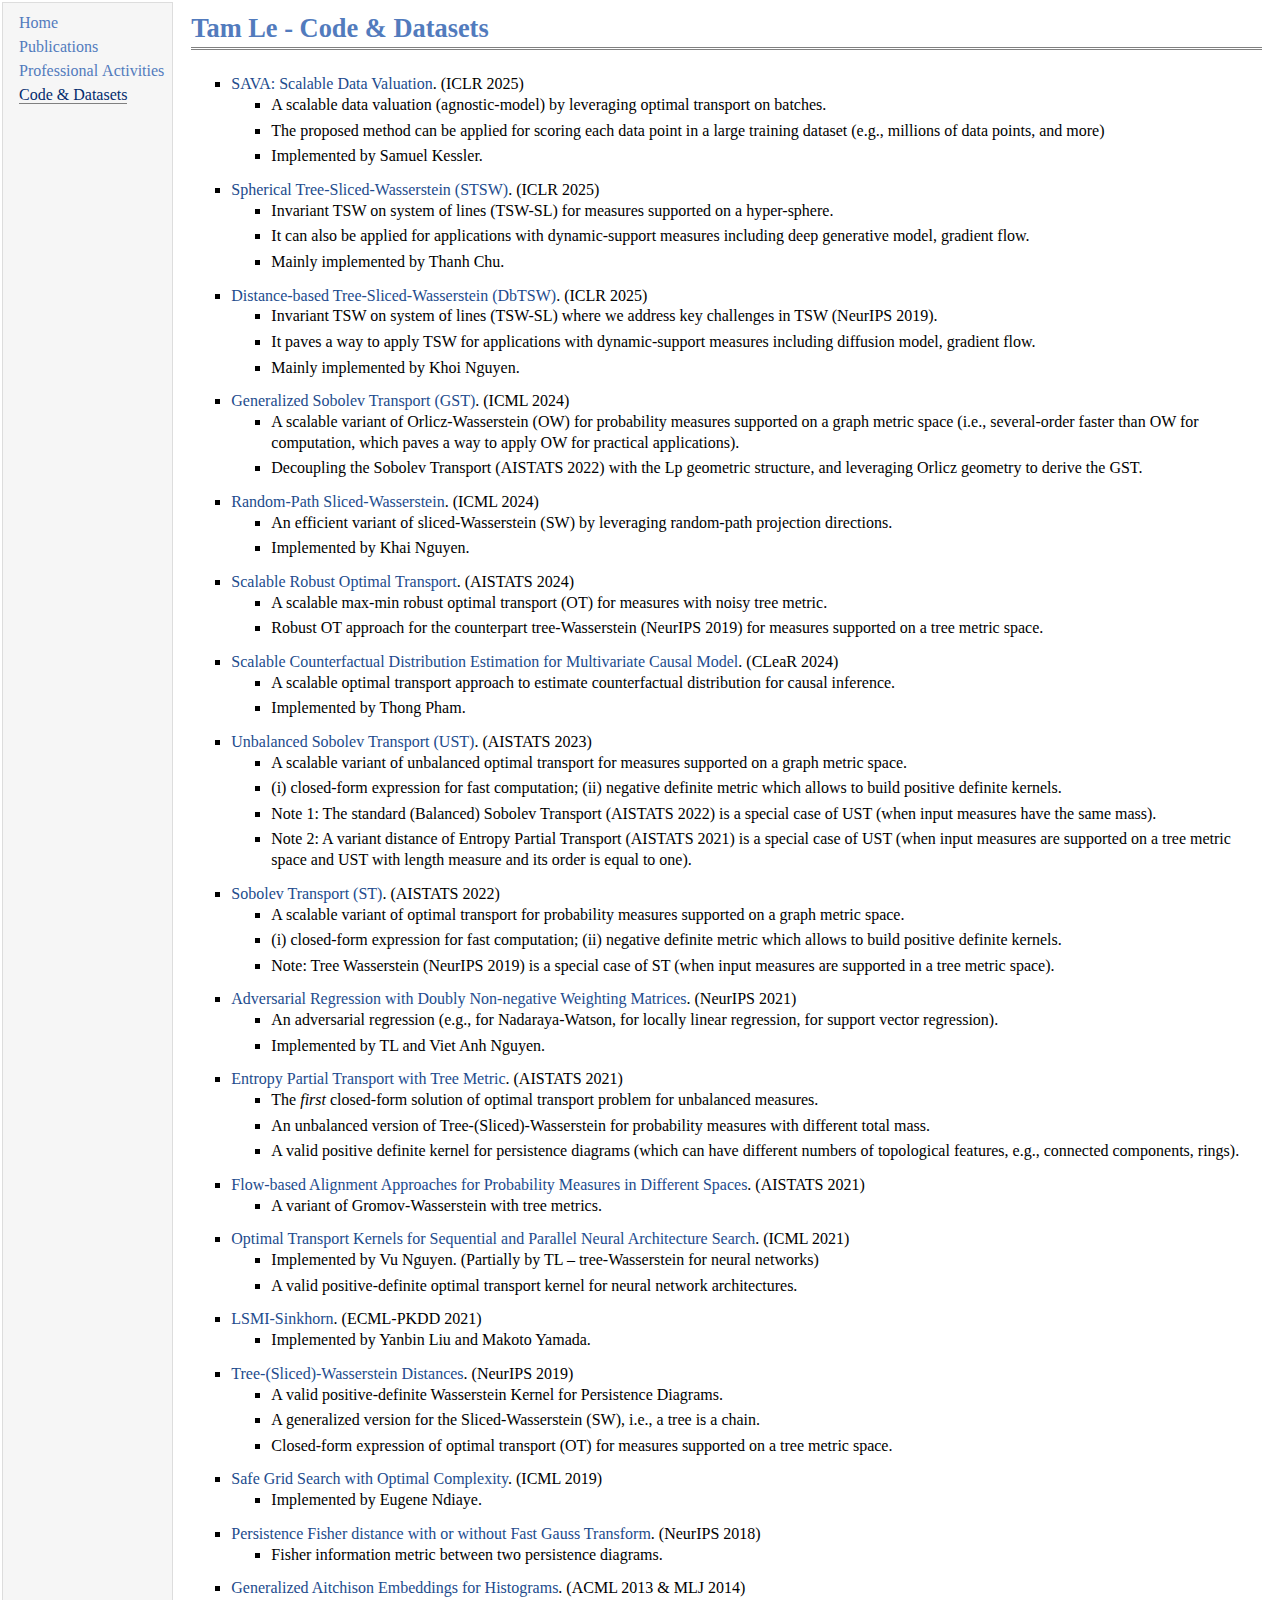
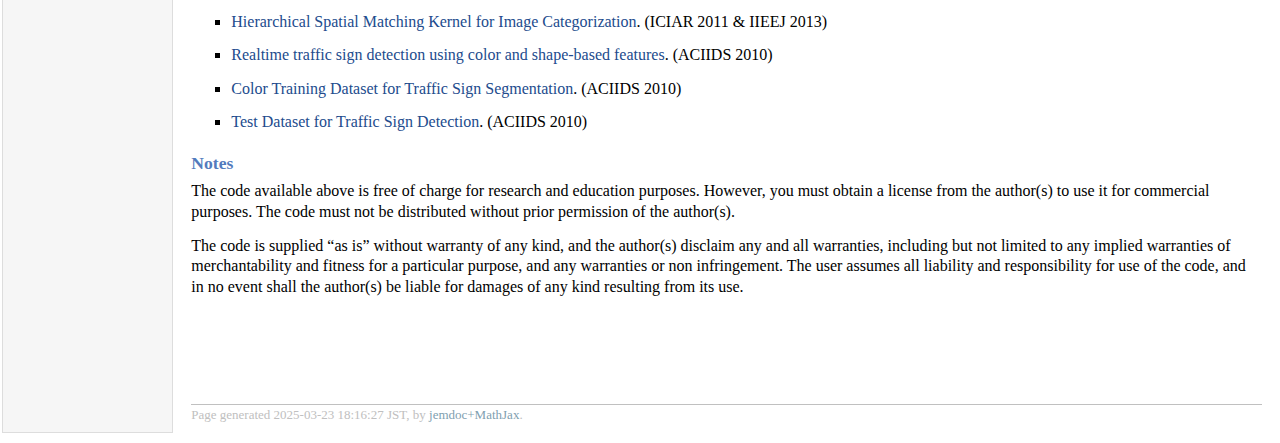
==== commit f06b1f1d: "tt" ====
--- a/code.html
+++ b/code.html
@@ -305,7 +305,7 @@
 </p>
 <div id="footer">
 <div id="footer-text">
-Page generated 2025-03-23 12:09:06 JST, by <a href="https://github.com/wsshin/jemdoc_mathjax" target="blank">jemdoc+MathJax</a>.
+Page generated 2025-03-23 18:16:27 JST, by <a href="https://github.com/wsshin/jemdoc_mathjax" target="blank">jemdoc+MathJax</a>.
 </div>
 </div>
 </td>
